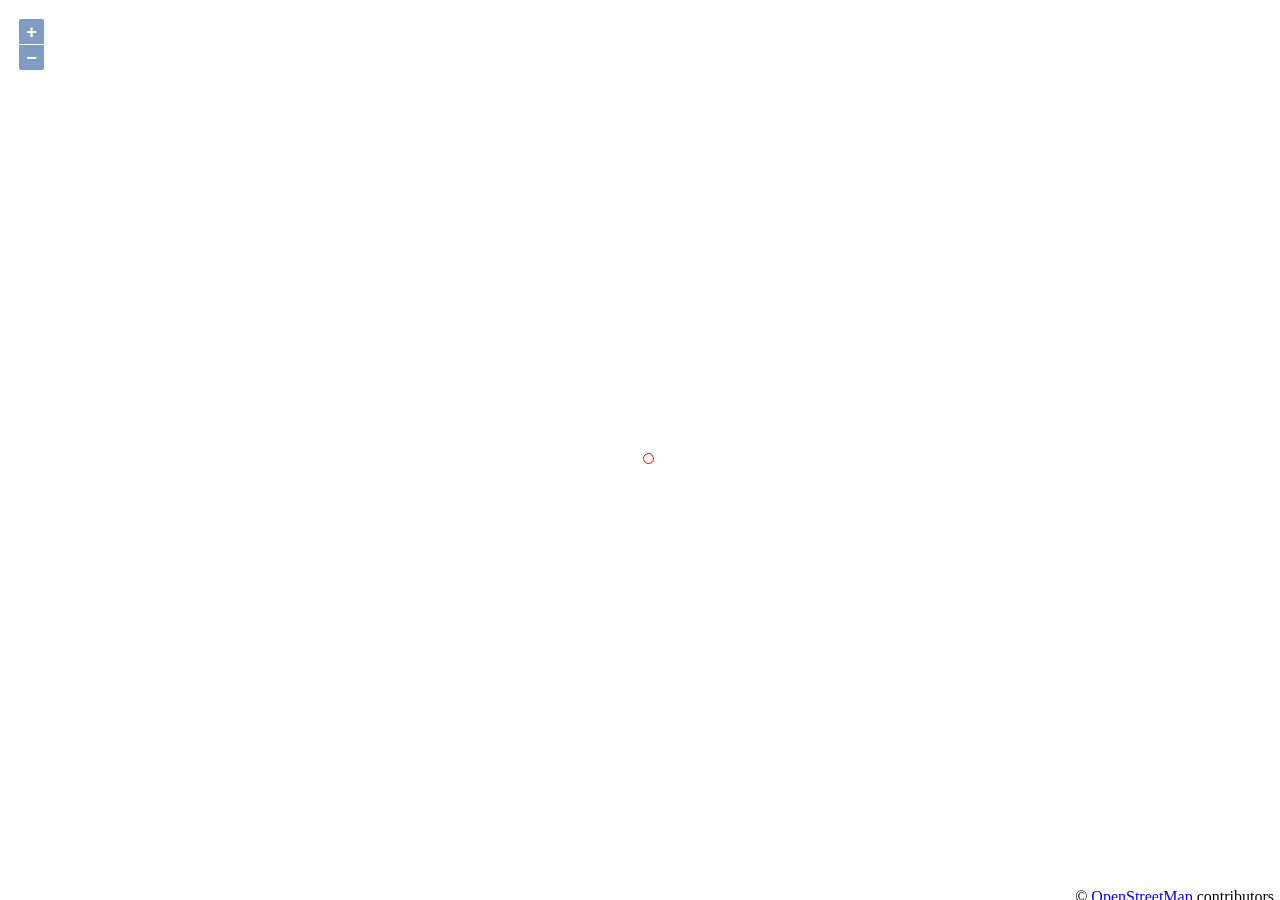
==== tennection_demo/index.html @ 4d501819 "add main page" ====
<!DOCTYPE html>
<html>
  <head>
    <meta charset="utf-8">

    <title>Taiwan Tennis Tone</title>
    <!-- <script src="http://ajax.googleapis.com/ajax/libs/jquery/3.4.1/jquery.min.js"></script>  -->

    <style>#map {
        width: 100%;
        height: 100%;
        position:fixed;
      }</style>
  <link rel="stylesheet" href="./ttt_web_es6.e31bb0bc.css"></head>
  <body>
    <div id="map"></div>
    <script src="./ttt_web_es6.e31bb0bc.js"></script>
  </body>
</html>
---- tennection_demo/ttt_web_es6.e31bb0bc.css ----
.ol-box {
  box-sizing: border-box;
  border-radius: 2px;
  border: 2px solid blue;
}

.ol-mouse-position {
  top: 8px;
  right: 8px;
  position: absolute;
}

.ol-scale-line {
  background: rgba(0,60,136,0.3);
  border-radius: 4px;
  bottom: 8px;
  left: 8px;
  padding: 2px;
  position: absolute;
}
.ol-scale-line-inner {
  border: 1px solid #eee;
  border-top: none;
  color: #eee;
  font-size: 10px;
  text-align: center;
  margin: 1px;
  will-change: contents, width;
  transition: all 0.25s;
}
.ol-scale-bar {
  position: absolute;
  bottom: 8px;
  left: 8px;
}
.ol-scale-step-marker {
  width: 1px;
  height: 15px;
  background-color: #000000;
  float: right;
  z-Index: 10;
}
.ol-scale-step-text {
  position: absolute;
  bottom: -5px;
  font-size: 12px;
  z-Index: 11;
  color: #000000;
  text-shadow: -2px 0 #FFFFFF, 0 2px #FFFFFF, 2px 0 #FFFFFF, 0 -2px #FFFFFF;
}
.ol-scale-text {
  position: absolute;
  font-size: 14px;
  text-align: center;
  bottom: 25px;
  color: #000000;
  text-shadow: -2px 0 #FFFFFF, 0 2px #FFFFFF, 2px 0 #FFFFFF, 0 -2px #FFFFFF;
}
.ol-scale-singlebar {
  position: relative;
  height: 10px;
  z-Index: 9;
  border: 1px solid black;
}

.ol-unsupported {
  display: none;
}
.ol-viewport, .ol-unselectable {
  -webkit-touch-callout: none;
  -webkit-user-select: none;
  -moz-user-select: none;
  -ms-user-select: none;
  user-select: none;
  -webkit-tap-highlight-color: rgba(0,0,0,0);
}
.ol-selectable {
  -webkit-touch-callout: default;
  -webkit-user-select: text;
  -moz-user-select: text;
  -ms-user-select: text;
  user-select: text;
}
.ol-grabbing {
  cursor: -webkit-grabbing;
  cursor: -moz-grabbing;
  cursor: grabbing;
}
.ol-grab {
  cursor: move;
  cursor: -webkit-grab;
  cursor: -moz-grab;
  cursor: grab;
}
.ol-control {
  position: absolute;
  background-color: rgba(255,255,255,0.4);
  border-radius: 4px;
  padding: 2px;
}
.ol-control:hover {
  background-color: rgba(255,255,255,0.6);
}
.ol-zoom {
  top: .5em;
  left: .5em;
}
.ol-rotate {
  top: .5em;
  right: .5em;
  transition: opacity .25s linear, visibility 0s linear;
}
.ol-rotate.ol-hidden {
  opacity: 0;
  visibility: hidden;
  transition: opacity .25s linear, visibility 0s linear .25s;
}
.ol-zoom-extent {
  top: 4.643em;
  left: .5em;
}
.ol-full-screen {
  right: .5em;
  top: .5em;
}

.ol-control button {
  display: block;
  margin: 1px;
  padding: 0;
  color: white;
  font-size: 1.14em;
  font-weight: bold;
  text-decoration: none;
  text-align: center;
  height: 1.375em;
  width: 1.375em;
  line-height: .4em;
  background-color: rgba(0,60,136,0.5);
  border: none;
  border-radius: 2px;
}
.ol-control button::-moz-focus-inner {
  border: none;
  padding: 0;
}
.ol-zoom-extent button {
  line-height: 1.4em;
}
.ol-compass {
  display: block;
  font-weight: normal;
  font-size: 1.2em;
  will-change: transform;
}
.ol-touch .ol-control button {
  font-size: 1.5em;
}
.ol-touch .ol-zoom-extent {
  top: 5.5em;
}
.ol-control button:hover,
.ol-control button:focus {
  text-decoration: none;
  background-color: rgba(0,60,136,0.7);
}
.ol-zoom .ol-zoom-in {
  border-radius: 2px 2px 0 0;
}
.ol-zoom .ol-zoom-out {
  border-radius: 0 0 2px 2px;
}


.ol-attribution {
  text-align: right;
  bottom: .5em;
  right: .5em;
  max-width: calc(100% - 1.3em);
}

.ol-attribution ul {
  margin: 0;
  padding: 0 .5em;
  color: #000;
  text-shadow: 0 0 2px #fff;
}
.ol-attribution li {
  display: inline;
  list-style: none;
}
.ol-attribution li:not(:last-child):after {
  content: " ";
}
.ol-attribution img {
  max-height: 2em;
  max-width: inherit;
  vertical-align: middle;
}
.ol-attribution ul, .ol-attribution button {
  display: inline-block;
}
.ol-attribution.ol-collapsed ul {
  display: none;
}
.ol-attribution:not(.ol-collapsed) {
  background: rgba(255,255,255,0.8);
}
.ol-attribution.ol-uncollapsible {
  bottom: 0;
  right: 0;
  border-radius: 4px 0 0;
}
.ol-attribution.ol-uncollapsible img {
  margin-top: -.2em;
  max-height: 1.6em;
}
.ol-attribution.ol-uncollapsible button {
  display: none;
}

.ol-zoomslider {
  top: 4.5em;
  left: .5em;
  height: 200px;
}
.ol-zoomslider button {
  position: relative;
  height: 10px;
}

.ol-touch .ol-zoomslider {
  top: 5.5em;
}

.ol-overviewmap {
  left: 0.5em;
  bottom: 0.5em;
}
.ol-overviewmap.ol-uncollapsible {
  bottom: 0;
  left: 0;
  border-radius: 0 4px 0 0;
}
.ol-overviewmap .ol-overviewmap-map,
.ol-overviewmap button {
  display: inline-block;
}
.ol-overviewmap .ol-overviewmap-map {
  border: 1px solid #7b98bc;
  height: 150px;
  margin: 2px;
  width: 150px;
}
.ol-overviewmap:not(.ol-collapsed) button{
  bottom: 1px;
  left: 2px;
  position: absolute;
}
.ol-overviewmap.ol-collapsed .ol-overviewmap-map,
.ol-overviewmap.ol-uncollapsible button {
  display: none;
}
.ol-overviewmap:not(.ol-collapsed) {
  background: rgba(255,255,255,0.8);
}
.ol-overviewmap-box {
  border: 2px dotted rgba(0,60,136,0.7);
}

.ol-overviewmap .ol-overviewmap-box:hover {
  cursor: move;
}


/*# sourceMappingURL=/ttt_web_es6.e31bb0bc.css.map */
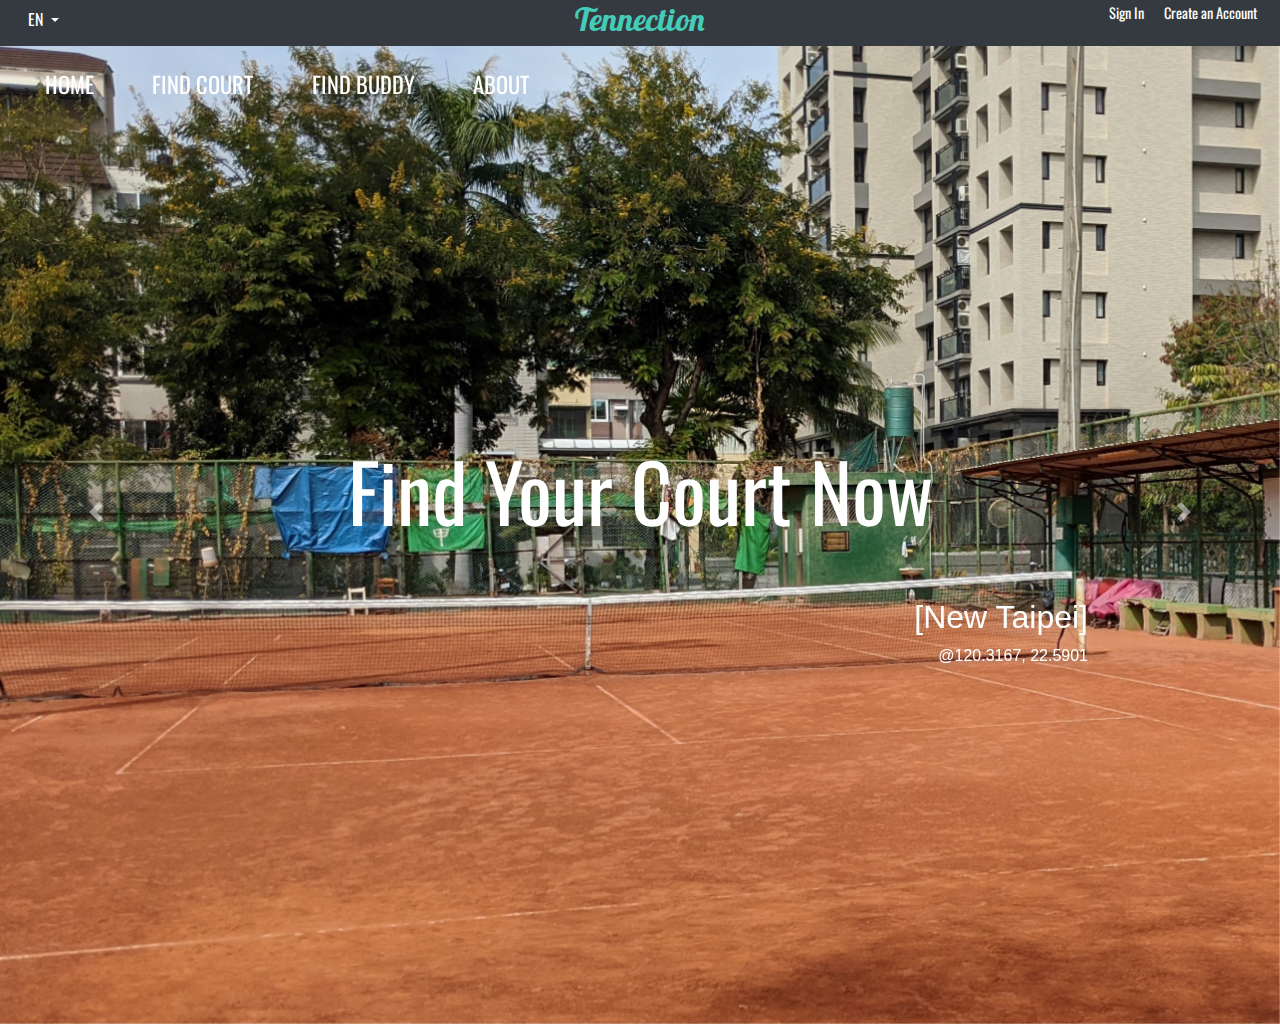
==== commit 03b6b2ed: "update Tennection demo files" ====
--- a/tennection_demo/index.html
+++ b/tennection_demo/index.html
@@ -1,19 +1,149 @@
 <!DOCTYPE html>
-<html>
-  <head>
-    <meta charset="utf-8">
+<html lang="en">
 
-    <title>Taiwan Tennis Tone</title>
-    <!-- <script src="http://ajax.googleapis.com/ajax/libs/jquery/3.4.1/jquery.min.js"></script>  -->
+<head>
+  <meta charset="UTF-8">
+  <meta name="viewport" content="width=device-width, initial-scale=1.0">
 
-    <style>#map {
-        width: 100%;
-        height: 100%;
-        position:fixed;
-      }</style>
-  <link rel="stylesheet" href="./ttt_web_es6.e31bb0bc.css"></head>
-  <body>
-    <div id="map"></div>
-    <script src="./ttt_web_es6.e31bb0bc.js"></script>
-  </body>
+  <link href="https://stackpath.bootstrapcdn.com/bootstrap/4.4.1/css/bootstrap.min.css" rel="stylesheet"
+    integrity="sha384-Vkoo8x4CGsO3+Hhxv8T/Q5PaXtkKtu6ug5TOeNV6gBiFeWPGFN9MuhOf23Q9Ifjh" crossorigin="anonymous">
+
+  <link href="https://stackpath.bootstrapcdn.com/font-awesome/4.7.0/css/font-awesome.min.css" rel="stylesheet">
+
+  <link rel="stylesheet" href="./css/style.css">
+  <title>Tennection</title>
+</head>
+
+<body>
+  <!--header-->
+  <header>
+    <div class="container-fluid">
+      <div class="row my-row">
+
+        <div class="col-md-4 col-12 bg-dark">
+          <div class="btn-group">
+            <button class="btn dropdown-toggle primary-color text-white" data-toggle="dropdown" aria-haspopup="true"
+              aria-expanded="false">
+              EN
+            </button>
+            <div class="dropdown-menu">
+              <a href="#" class="dropdown-item">繁體中文</a>
+            </div>
+          </div>
+        </div>
+
+        <div class="col-md-4 col-12 text-center bg-dark">
+          <h2 class=" site-title primary-color">Tennection</h2>
+        </div>
+
+        <div class="col-md-4 col-12 text-right bg-dark">
+          <p class=" header-links">
+            <a href="#" class="px-2">Sign In</a>
+            <a href="#" class="px-2">Create an Account</a>
+          </p>
+        </div>
+
+      </div>
+    </div>
+
+    <!--nav bar-->
+    <div class="container-fluid p-0">
+      <nav class="my-navbar navbar navbar-expand-lg navbar-light">
+        <button class="navbar-toggler" type="button" data-toggle="collapse" data-target="#navbarSupportedContent"
+          aria-controls="navbarSupportedContent" aria-expanded="false" aria-label="Toggle navigation">
+          <span class="navbar-toggler-icon"></span>
+        </button>
+
+        <div class="collapse navbar-collapse" id="navbarSupportedContent">
+          <ul class="navbar-nav mr-auto">
+            <li class="nav-item active">
+              <a class="nav-link" href="./index.html">HOME<span class="sr-only">(current)</span></a>
+            </li>
+            <li class="nav-item">
+              <a class="nav-link" href="find_court.html">FIND COURT</a>
+            </li>
+            <li class="nav-item">
+              <a class="nav-link" href="#">FIND BUDDY</a>
+            </li>
+            <li class="nav-item">
+              <a class="nav-link" href="#">ABOUT</a>
+            </li>
+          </ul>
+        </div>
+
+
+      </nav>
+    </div>
+  </header>
+
+  <main>
+    <!--Slider-->
+    <div class="container-fluid p-0">
+
+
+
+
+      <div id="carouselExampleControls" class="my-carousel carousel slide" data-ride="carousel">
+        <div class="carousel-inner">
+          <div class="carousel-item active">
+            <img class="d-block w-100" src="./pictures/photo_1.jpg" alt="First slide">
+            <div class="carousel-caption">
+              <div class="ad-slogon">Find Your Court Now</div><br><br>
+              <h2 class="text-right">[New Taipei]</h2>
+              <p class="text-right">@120.3167, 22.5901</p>
+            </div>
+          </div>
+          <div class="carousel-item">
+            <img class="d-block w-100" src="./pictures/photo_2.jpg" alt="First slide">
+            <div class="carousel-caption">
+              <div class="ad-slogon">Find Your Buddy Now</div><br><br>
+              <h2 class="text-right">[Kaohsiung]</h2>
+              <p class="text-right">@121.4884, 25.0340</p>
+            </div>
+          </div>
+        </div>
+        <a class="carousel-control-prev" href="#carouselExampleControls" role="button" data-slide="prev">
+          <span class="carousel-control-prev-icon" aria-hidden="true"></span>
+          <span class="sr-only">Previous</span>
+        </a>
+        <a class="carousel-control-next" href="#carouselExampleControls" role="button" data-slide="next">
+          <span class="carousel-control-next-icon" aria-hidden="true"></span>
+          <span class="sr-only">Next</span>
+        </a>
+      </div>
+
+
+
+    </div>
+
+
+
+  </main>
+
+
+
+
+
+
+
+  <!--CDNs-->
+
+
+  <!--<script type="text/javascript" src="./js/jquery/jquery-3.4.1.min.js"></script>-->
+  <!--<script type="text/javascript" src="./js/jquery/jquery-migrate-3.1.0.min.js"></script>-->
+  <script src="https://code.jquery.com/jquery-3.4.1.min.js"
+    integrity="sha256-CSXorXvZcTkaix6Yvo6HppcZGetbYMGWSFlBw8HfCJo=" crossorigin="anonymous"></script>
+
+  <script src="https://cdn.jsdelivr.net/npm/popper.js@1.16.0/dist/umd/popper.min.js"
+    integrity="sha384-Q6E9RHvbIyZFJoft+2mJbHaEWldlvI9IOYy5n3zV9zzTtmI3UksdQRVvoxMfooAo"
+    crossorigin="anonymous"></script>
+
+  <script src="https://stackpath.bootstrapcdn.com/bootstrap/4.4.1/js/bootstrap.min.js"
+    integrity="sha384-wfSDF2E50Y2D1uUdj0O3uMBJnjuUD4Ih7YwaYd1iqfktj0Uod8GCExl3Og8ifwB6"
+    crossorigin="anonymous"></script>
+
+
+  <script src="./js/main.js"></script>
+<script type="text/javascript" src="main.js"></script></body>
+
 </html>--- a/tennection_demo/css/style.css
+++ b/tennection_demo/css/style.css
@@ -0,0 +1,122 @@
+/*import fonts from google fonts*/
+
+@import url('https://fonts.googleapis.com/css?family=Anton|Fredoka+One|Fugaz+One|Lobster|Oswald|PT+Sans+Narrow|Roboto+Condensed|Ubuntu&display=swap');
+/*set the color and font set*/
+
+:root {
+    --light-gray: #2b3032a1;
+    --primary-color: #45ccb8;
+    --border: #2b303218;
+    --text-color: #ff686b;
+    --ubuntu: 'Ubuntu', sans-serif;
+    --oswald: 'Oswald', sans-serif;
+    --roboto-condensed: 'Roboto Condensed', sans-serif;
+    --aton: 'Anton', sans-serif;
+    --lobster: 'Lobster', cursive;
+    --fredoka-one: 'Fredoka One', cursive;
+    --fugaz-one: 'Fugaz One', cursive;
+}
+
+/*create classes*/
+
+.primary-color {
+    color: var(--primary-color);
+}
+
+.bg-primary-color {
+    background-color: var(--primary-color) !important;
+}
+
+.text-color {
+    color: var(--text-color);
+}
+
+.font-oswald {
+    font-family: var(--ubuntu);
+}
+
+.lightblue {
+    color: lightblue;
+}
+
+/*header*/
+
+header {
+    background-color: var(--primary-color);
+    font-family: var(--oswald);
+}
+
+header .site-title {
+    font-family: var(--lobster);
+}
+
+.container .dropdown-toggle, .container .dropdown-item {
+    font-size: 0.7em;
+}
+
+.header-links a {
+    font-size: 0.9em;
+    text-decoration: none;
+    color: white;
+}
+
+/* Navigation Menu */
+
+.navbar-nav {
+    padding: 0.8em 0em;
+}
+
+.navbar-nav .nav-link {
+    font-size: 1.4em;
+    color: white !important;
+}
+
+.navbar-nav .nav-item .nav-link {
+    padding: 0 1.3em;
+}
+
+/* Slider-one */
+
+.site-slider {
+    position: relative;
+}
+
+.position-top {
+    position: absolute;
+    top: 50%;
+}
+
+.my-row{
+    position: relative;
+    z-index: 999;
+}
+
+.my-navbar {
+    position: absolute;
+    width: 100%;
+    z-index: 999;
+    border: 0;
+    border-radius: 0;
+}
+
+.my-navbar .navbar a{
+    color: white !important;
+}
+
+.my-navbar .navbar .dropdown-menu a{
+    color: #2a2a2a !important;
+}
+.my-carousel {
+    position: absolute;
+    top: 0;
+    overflow: hidden;
+}
+
+.carousel-caption {
+    top: 40%;
+}
+
+.ad-slogon{
+    font-size: 80px;
+    font-family: var(--oswald);
+}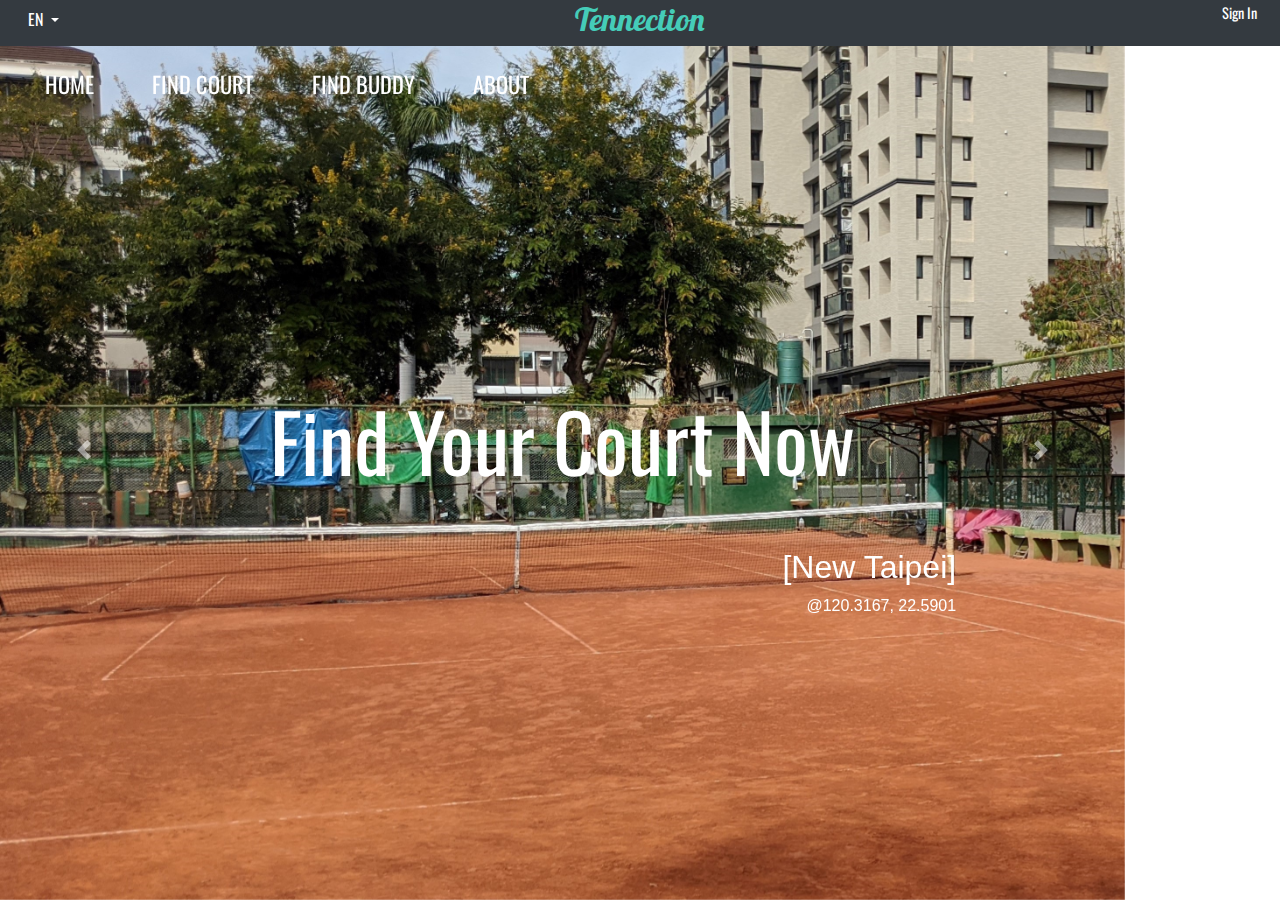
==== commit 326f6dde: "Modified css files" ====
--- a/tennection_demo/index.html
+++ b/tennection_demo/index.html
@@ -10,7 +10,7 @@
 
   <link href="https://stackpath.bootstrapcdn.com/font-awesome/4.7.0/css/font-awesome.min.css" rel="stylesheet">
 
-  <link rel="stylesheet" href="./css/style.css">
+  <link rel="stylesheet" href="./css/index.css">
   <title>Tennection</title>
 </head>
 
@@ -20,7 +20,7 @@
     <div class="container-fluid">
       <div class="row my-row">
 
-        <div class="col-md-4 col-12 bg-dark">
+        <div class="col-4 bg-dark">
           <div class="btn-group">
             <button class="btn dropdown-toggle primary-color text-white" data-toggle="dropdown" aria-haspopup="true"
               aria-expanded="false">
@@ -32,14 +32,13 @@
           </div>
         </div>
 
-        <div class="col-md-4 col-12 text-center bg-dark">
+        <div class="col-4 text-center bg-dark">
           <h2 class=" site-title primary-color">Tennection</h2>
         </div>
 
-        <div class="col-md-4 col-12 text-right bg-dark">
+        <div class="col-4 text-right bg-dark">
           <p class=" header-links">
             <a href="#" class="px-2">Sign In</a>
-            <a href="#" class="px-2">Create an Account</a>
           </p>
         </div>
 
@@ -66,7 +65,7 @@
               <a class="nav-link" href="#">FIND BUDDY</a>
             </li>
             <li class="nav-item">
-              <a class="nav-link" href="#">ABOUT</a>
+              <a class="nav-link" href="./about.html">ABOUT</a>
             </li>
           </ul>
         </div>
@@ -84,17 +83,17 @@
 
 
       <div id="carouselExampleControls" class="my-carousel carousel slide" data-ride="carousel">
-        <div class="carousel-inner">
-          <div class="carousel-item active">
-            <img class="d-block w-100" src="./pictures/photo_1.jpg" alt="First slide">
+        <div class="my-carousel-inner carousel-inner">
+          <div class="my-carousel-item carousel-item active">
+            <img class="my-d-block d-block w-100" src="./pictures/photo_1.jpg" alt="First slide">
             <div class="carousel-caption">
               <div class="ad-slogon">Find Your Court Now</div><br><br>
               <h2 class="text-right">[New Taipei]</h2>
               <p class="text-right">@120.3167, 22.5901</p>
             </div>
           </div>
-          <div class="carousel-item">
-            <img class="d-block w-100" src="./pictures/photo_2.jpg" alt="First slide">
+          <div class="my-carousel-item carousel-item">
+            <img class="my-d-block d-block w-100" src="./pictures/photo_2.jpg" alt="First slide">
             <div class="carousel-caption">
               <div class="ad-slogon">Find Your Buddy Now</div><br><br>
               <h2 class="text-right">[Kaohsiung]</h2>
--- a/tennection_demo/css/index.css
+++ b/tennection_demo/css/index.css
@@ -0,0 +1,141 @@
+/*import fonts from google fonts*/
+
+@import url('https://fonts.googleapis.com/css?family=Anton|Fredoka+One|Fugaz+One|Lobster|Oswald|PT+Sans+Narrow|Roboto+Condensed|Ubuntu&display=swap');
+/*set the color and font set*/
+
+:root {
+    --light-gray: #2b3032a1;
+    --primary-color: #45ccb8;
+    --border: #2b303218;
+    --text-color: #ff686b;
+    --ubuntu: 'Ubuntu', sans-serif;
+    --oswald: 'Oswald', sans-serif;
+    --roboto-condensed: 'Roboto Condensed', sans-serif;
+    --aton: 'Anton', sans-serif;
+    --lobster: 'Lobster', cursive;
+    --fredoka-one: 'Fredoka One', cursive;
+    --fugaz-one: 'Fugaz One', cursive;
+}
+
+/*create classes*/
+
+.primary-color {
+    color: var(--primary-color);
+}
+
+.bg-primary-color {
+    background-color: var(--primary-color) !important;
+}
+
+.text-color {
+    color: var(--text-color);
+}
+
+.font-oswald {
+    font-family: var(--ubuntu);
+}
+
+.lightblue {
+    color: lightblue;
+}
+
+/*header*/
+
+header {
+    background-color: var(--primary-color);
+    font-family: var(--oswald);
+}
+
+header .site-title {
+    font-family: var(--lobster);
+}
+
+.container .dropdown-toggle, .container .dropdown-item {
+    font-size: 0.7em;
+}
+
+.header-links a {
+    font-size: 0.9em;
+    text-decoration: none;
+    color: white;
+}
+
+/* Navigation Menu */
+
+.navbar-nav {
+    padding: 0.8em 0em;
+}
+
+.navbar-nav .nav-link {
+    font-size: 1.4em;
+    color: white !important;
+}
+
+.navbar-nav .nav-item .nav-link {
+    padding: 0 1.3em;
+}
+
+.navbar-toggler {
+    background: rgba(255, 255, 255, 0.6);
+}
+
+/* Slider-one */
+
+.site-slider {
+    position: relative;
+}
+
+.position-top {
+    position: absolute;
+    top: 50%;
+}
+
+.my-row {
+    position: relative;
+    z-index: 999;
+}
+
+.my-navbar {
+    position: absolute;
+    width: 100%;
+    z-index: 999;
+    border: 0;
+    border-radius: 0;
+}
+
+.my-navbar .navbar a {
+    color: white !important;
+}
+
+.my-navbar .navbar .dropdown-menu a {
+    color: #2a2a2a !important;
+}
+
+.my-carousel {
+    position: absolute;
+    top: 0;
+    overflow: hidden;
+    height: 100%;
+}
+
+.carousel-caption {
+    top: 40%;
+}
+
+.my-carousel-inner {
+    height: 100%;
+}
+
+.my-carousel-item {
+    height: 100%;
+}
+
+.my-d-block {
+    height: 100%;
+    object-fit: cover;
+}
+
+.ad-slogon {
+    font-size: 80px;
+    font-family: var(--oswald);
+}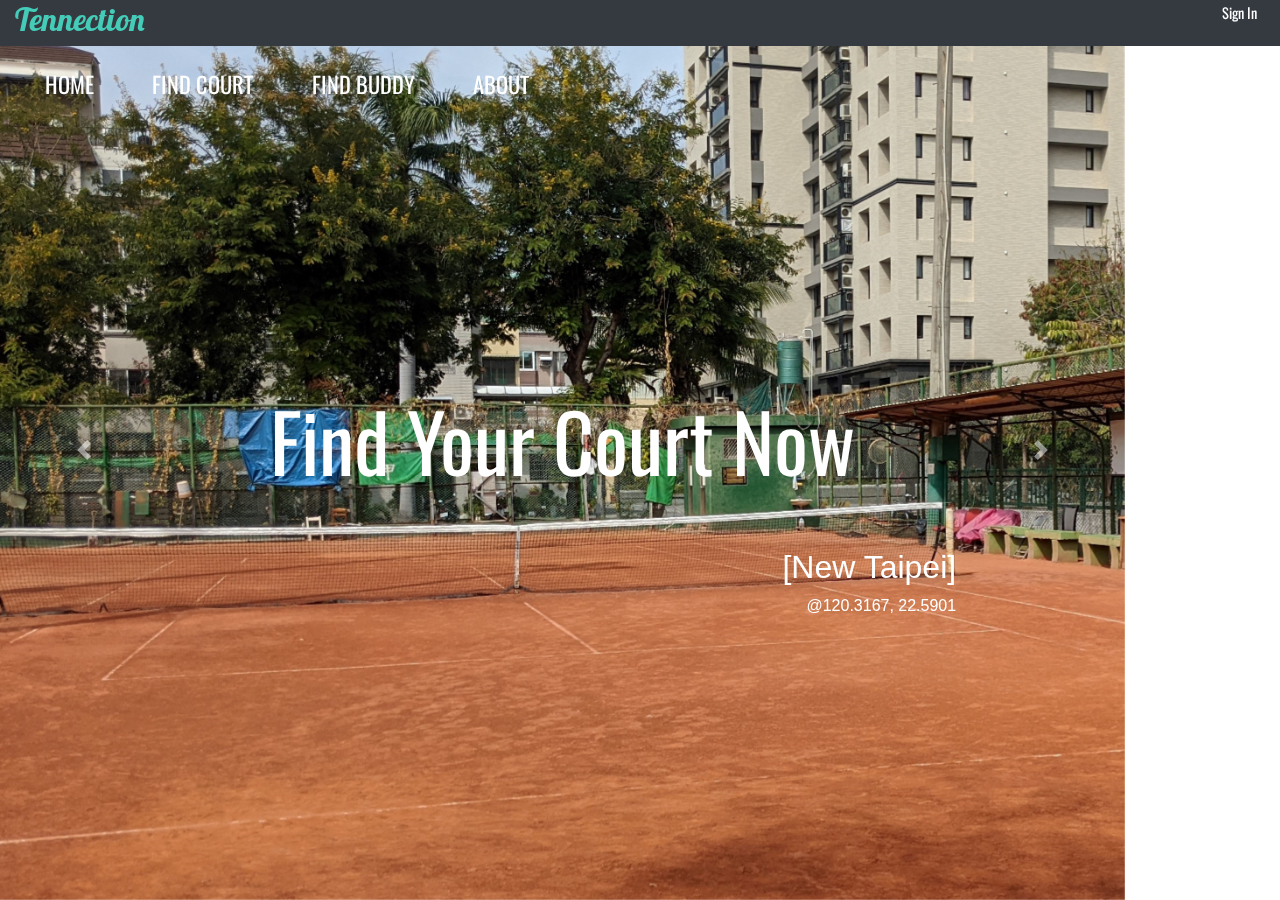
==== commit b613b0c6: "chage css" ====
--- a/tennection_demo/index.html
+++ b/tennection_demo/index.html
@@ -20,23 +20,14 @@
     <div class="container-fluid">
       <div class="row my-row">
 
-        <div class="col-4 bg-dark">
-          <div class="btn-group">
-            <button class="btn dropdown-toggle primary-color text-white" data-toggle="dropdown" aria-haspopup="true"
-              aria-expanded="false">
-              EN
-            </button>
-            <div class="dropdown-menu">
-              <a href="#" class="dropdown-item">繁體中文</a>
-            </div>
-          </div>
+        <div class="col-6 bg-dark">
+          <h2 class="site-title primary-color">Tennection</h2>
         </div>
 
-        <div class="col-4 text-center bg-dark">
-          <h2 class=" site-title primary-color">Tennection</h2>
+        <div class="col-3 bg-dark">
+
         </div>
-
-        <div class="col-4 text-right bg-dark">
+        <div class="col-3 text-right bg-dark">
           <p class=" header-links">
             <a href="#" class="px-2">Sign In</a>
           </p>
--- a/tennection_demo/css/index.css
+++ b/tennection_demo/css/index.css
@@ -42,7 +42,6 @@
 /*header*/
 
 header {
-    background-color: var(--primary-color);
     font-family: var(--oswald);
 }
 
